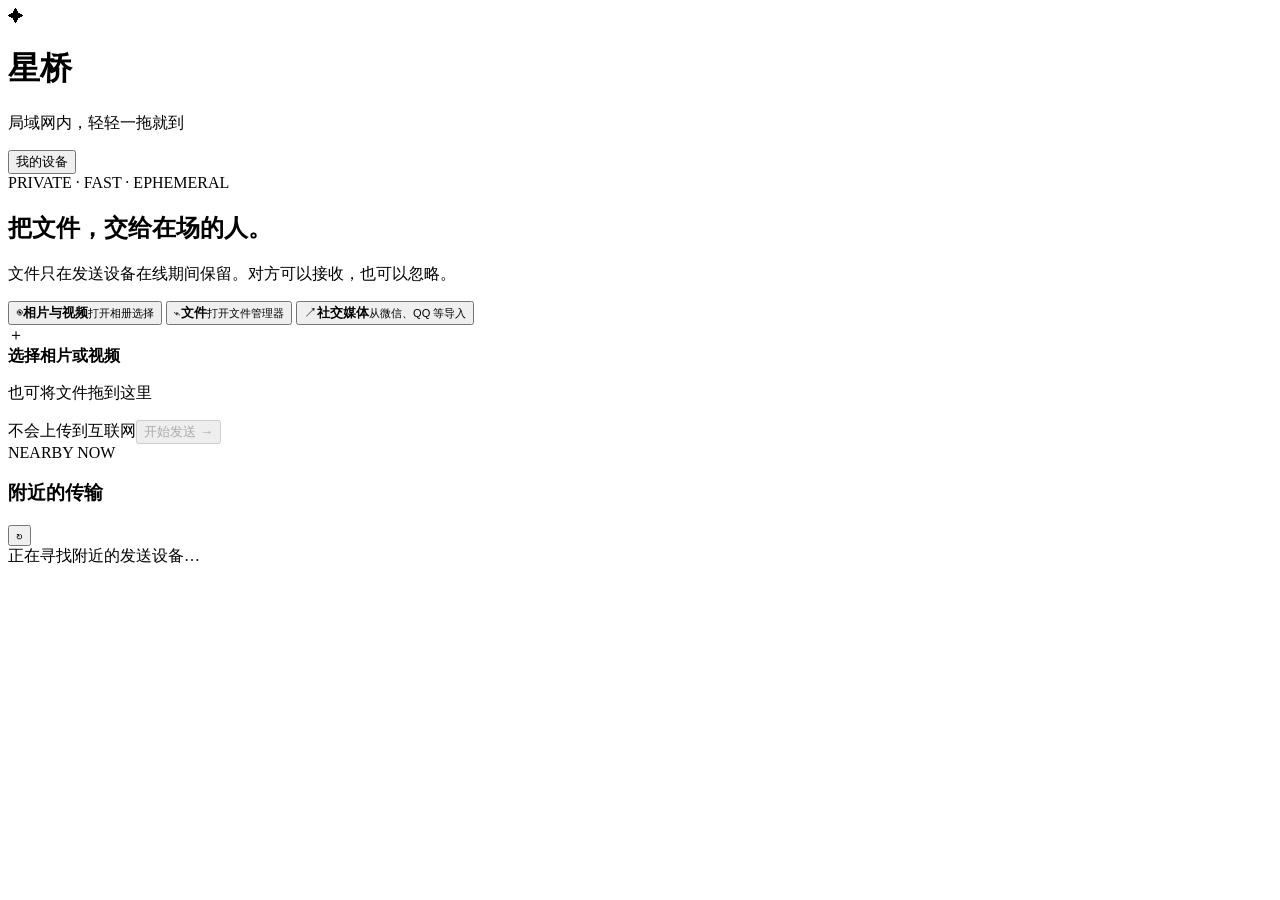
==== web/index.html @ 804fa59c "feat: publish xingqiao file transfer" ====
<!doctype html>
<html lang="zh-CN">
<head>
  <meta charset="utf-8"><meta name="viewport" content="width=device-width,initial-scale=1,viewport-fit=cover">
  <meta name="theme-color" content="#f4f6fb"><title>星桥 · 局域网快传</title>
  <link rel="stylesheet" href="/styles.css">
</head>
<body>
  <div class="aurora aurora-one"></div><div class="aurora aurora-two"></div>
  <main>
    <header><div class="brand-mark">✦</div><div><h1>星桥</h1><p>局域网内，轻轻一拖就到</p></div><button class="device" id="deviceButton" title="修改设备名称"><span class="pulse"></span><span id="deviceName">我的设备</span></button></header>
    <section class="hero glass"><div class="eyebrow">PRIVATE · FAST · EPHEMERAL</div><h2>把文件，交给在场的人。</h2><p>文件只在发送设备在线期间保留。对方可以接收，也可以忽略。</p><div class="mode-grid">
      <button class="mode-card active" data-mode="photos"><span class="mode-icon">◉</span><b>相片与视频</b><small>打开相册选择</small></button>
      <button class="mode-card" data-mode="files"><span class="mode-icon">⌁</span><b>文件</b><small>打开文件管理器</small></button>
      <button class="mode-card" data-mode="social"><span class="mode-icon">↗</span><b>社交媒体</b><small>从微信、QQ 等导入</small></button>
    </div>
    <input id="picker" type="file" multiple hidden>
    <div id="dropzone" class="dropzone"><span class="drop-icon">＋</span><div><b id="dropTitle">选择相片或视频</b><p id="dropHint">也可将文件拖到这里</p></div></div>
    <div id="selected" class="selected" hidden></div>
    <div class="send-row"><span id="privacy">不会上传到互联网</span><button id="sendButton" class="primary" disabled>开始发送 <i>→</i></button></div>
    </section>
    <section class="incoming"><div class="section-title"><div><div class="eyebrow">NEARBY NOW</div><h3>附近的传输</h3></div><button id="refreshButton" class="icon-button" title="刷新">↻</button></div><div id="incomingList" class="incoming-list"><div class="empty">正在寻找附近的发送设备…</div></div></section>
  </main>
  <dialog id="nameDialog"><form method="dialog" class="dialog-card"><h3>给这台设备命名</h3><p>这个名称会显示给附近的设备。</p><input id="nameInput" maxlength="48" autocomplete="off"><div><button value="cancel" class="secondary">取消</button><button id="saveName" value="default" class="primary">保存</button></div></form></dialog>
  <div id="toast" role="status"></div><script src="/app.js"></script>
</body></html>
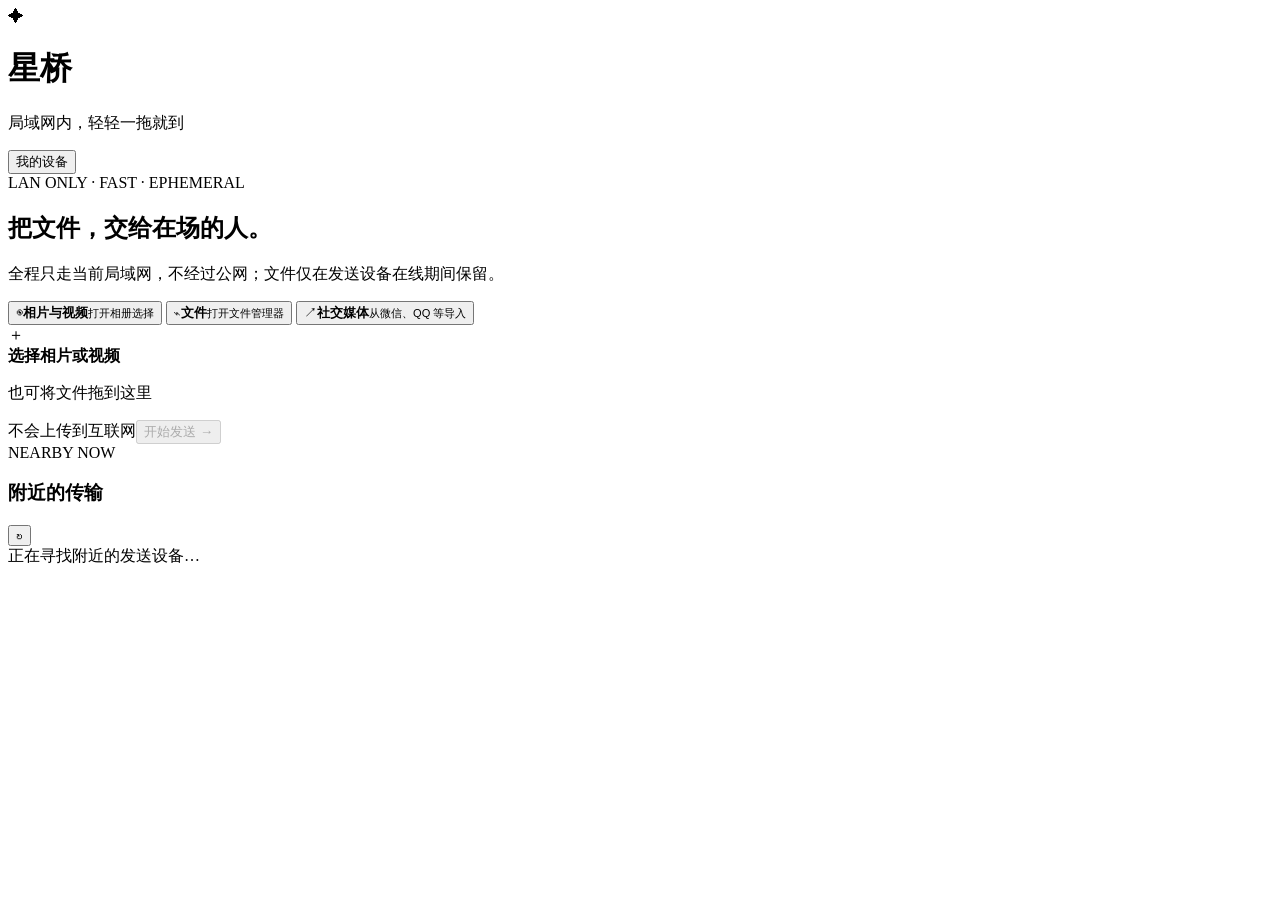
==== commit d87626c9: "fix: improve transfers and native file drag" ====
--- a/web/index.html
+++ b/web/index.html
@@ -3,13 +3,13 @@
 <head>
   <meta charset="utf-8"><meta name="viewport" content="width=device-width,initial-scale=1,viewport-fit=cover">
   <meta name="theme-color" content="#f4f6fb"><title>星桥 · 局域网快传</title>
-  <link rel="stylesheet" href="/styles.css">
+  <link rel="stylesheet" href="/styles.css"><link rel="stylesheet" href="/received.css">
 </head>
 <body>
   <div class="aurora aurora-one"></div><div class="aurora aurora-two"></div>
   <main>
     <header><div class="brand-mark">✦</div><div><h1>星桥</h1><p>局域网内，轻轻一拖就到</p></div><button class="device" id="deviceButton" title="修改设备名称"><span class="pulse"></span><span id="deviceName">我的设备</span></button></header>
-    <section class="hero glass"><div class="eyebrow">PRIVATE · FAST · EPHEMERAL</div><h2>把文件，交给在场的人。</h2><p>文件只在发送设备在线期间保留。对方可以接收，也可以忽略。</p><div class="mode-grid">
+    <section class="hero glass"><div class="eyebrow">LAN ONLY · FAST · EPHEMERAL</div><h2>把文件，交给在场的人。</h2><p>全程只走当前局域网，不经过公网；文件仅在发送设备在线期间保留。</p><div class="mode-grid">
       <button class="mode-card active" data-mode="photos"><span class="mode-icon">◉</span><b>相片与视频</b><small>打开相册选择</small></button>
       <button class="mode-card" data-mode="files"><span class="mode-icon">⌁</span><b>文件</b><small>打开文件管理器</small></button>
       <button class="mode-card" data-mode="social"><span class="mode-icon">↗</span><b>社交媒体</b><small>从微信、QQ 等导入</small></button>
